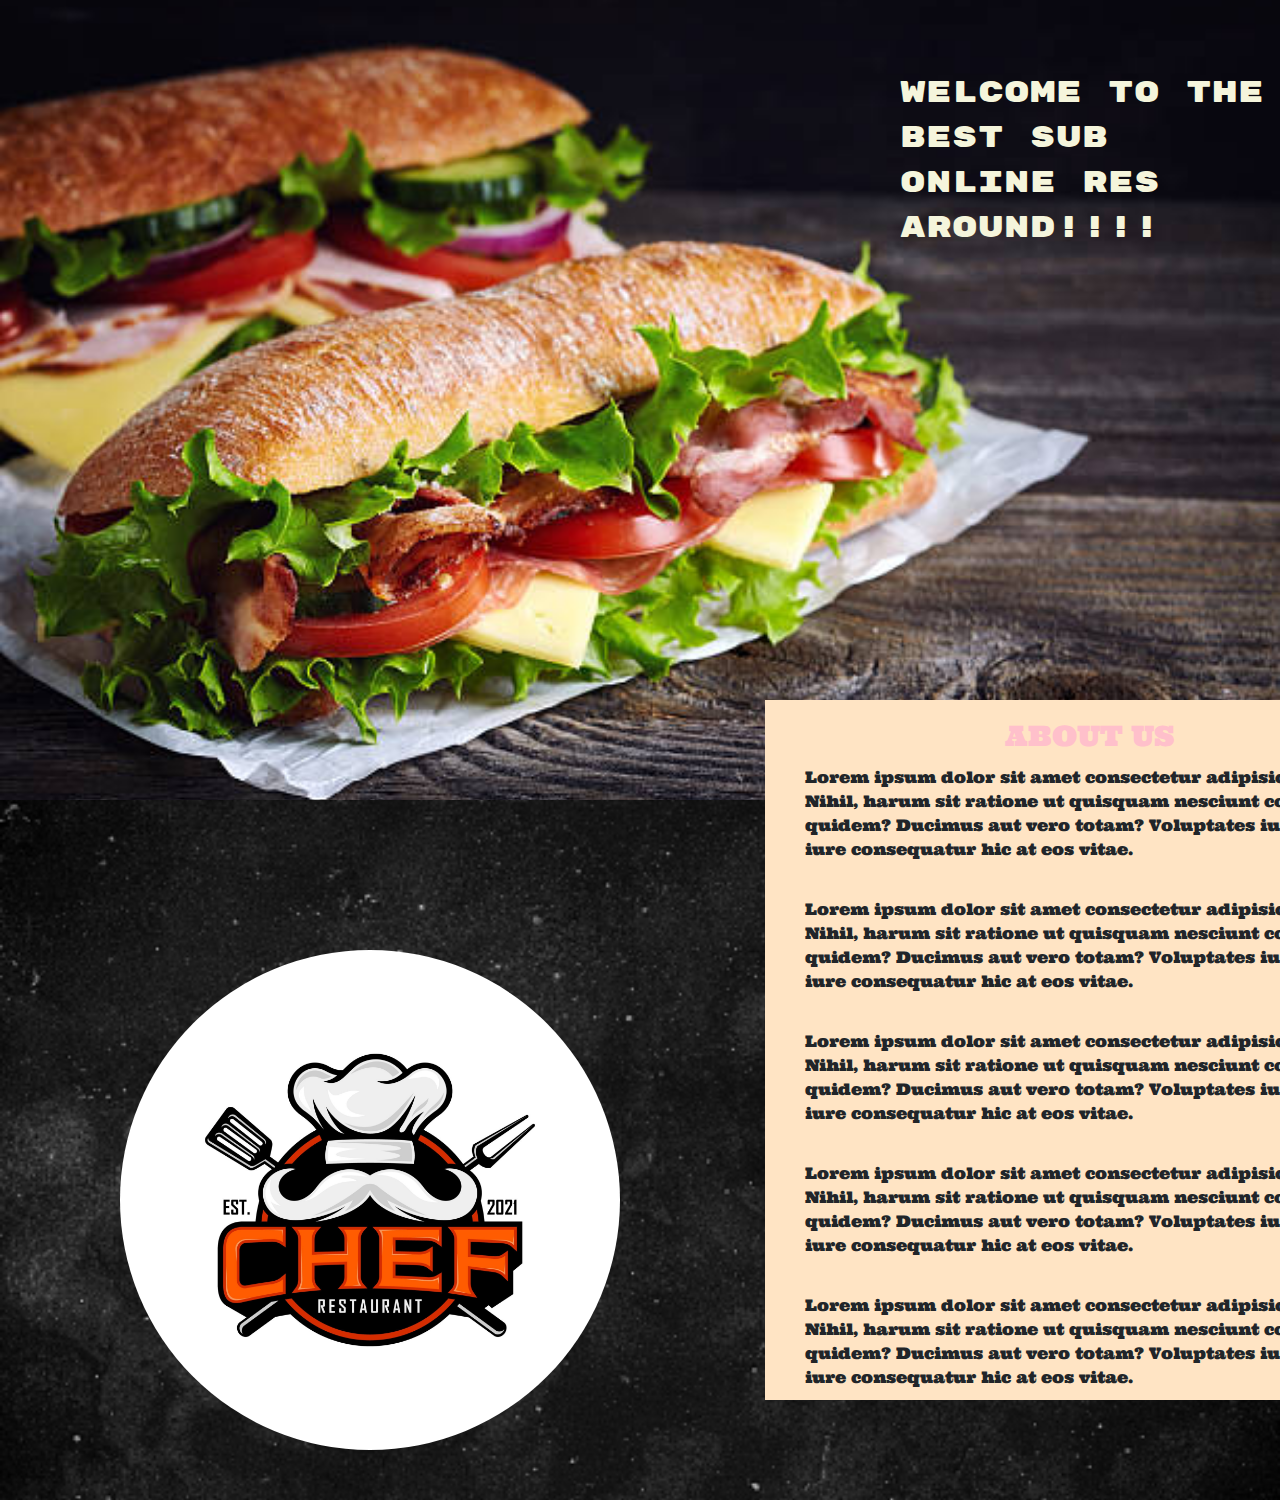
==== index.html @ f4ef695d "final term 2 project" ====
<!DOCTYPE html>
<html lang="en">
<head>
    <meta charset="UTF-8">
    <meta http-equiv="X-UA-Compatible" content="IE=edge">
    <meta name="viewport" content="width=device-width, initial-scale=1.0">
    <title>Home Page</title>

    <!--external documents-->
    <link rel="stylesheet" href="https://cdn.jsdelivr.net/npm/bootstrap@5.2.3/dist/css/bootstrap.min.css">
    <link src="https://cdn.jsdelivr.net/npm/bootstrap@5.2.3/dist/js/bootstrap.min.js">
    <link rel="preconnect" href="https://fonts.googleapis.com">
    <link rel="preconnect" href="https://fonts.gstatic.com" crossorigin>
    <link href="https://fonts.googleapis.com/css2?family=Rubik+Mono+One&family=Ultra&display=swap" rel="stylesheet">
    <!--internal documents-->
    <link rel="stylesheet" href="css/main.css">
    <script type="application/javascript" src="js/index.js"></script>

</head>
<body>
    <nav>
        <div>
            <div class="row">
                <div class="col-12">
                        <div class="intro">
                            <p>WELCOME TO THE BEST SUB ONLINE RES AROUND!!!!</p>
                        </div>
                </div>
            </div>
        </div>
    </nav>

    <section>
        <div class="row">
            <div class="col-12">
                <div class="background-one"></div>
                <div class="header-box">
                    <div class="tob">
                        <h3>ABOUT US</h3>
                    </div>
                    <p>Lorem ipsum dolor sit amet consectetur adipisicing elit. Nihil, harum sit ratione ut quisquam nesciunt consequuntur quidem? Ducimus aut vero totam? Voluptates iusto maiores iure consequatur hic at eos vitae.</p>
                    <p>Lorem ipsum dolor sit amet consectetur adipisicing elit. Nihil, harum sit ratione ut quisquam nesciunt consequuntur quidem? Ducimus aut vero totam? Voluptates iusto maiores iure consequatur hic at eos vitae.</p>
                    <p>Lorem ipsum dolor sit amet consectetur adipisicing elit. Nihil, harum sit ratione ut quisquam nesciunt consequuntur quidem? Ducimus aut vero totam? Voluptates iusto maiores iure consequatur hic at eos vitae.</p>
                    <p>Lorem ipsum dolor sit amet consectetur adipisicing elit. Nihil, harum sit ratione ut quisquam nesciunt consequuntur quidem? Ducimus aut vero totam? Voluptates iusto maiores iure consequatur hic at eos vitae.</p>
                    <p>Lorem ipsum dolor sit amet consectetur adipisicing elit. Nihil, harum sit ratione ut quisquam nesciunt consequuntur quidem? Ducimus aut vero totam? Voluptates iusto maiores iure consequatur hic at eos vitae.</p>
                </div>
                <div class="chef-image"></div>
            </div>
        </div>
        
    </section>
</body>
</html>
---- css/main.css ----
.intro{
    width: 100%;
    height: 800px;
    background-image: url(../assets/dummy\ sub\ 10.jpeg);
    background-position: center;
    background-size: cover;
}

.intro p{
    color: beige;
    padding-left: 900px;
    padding-top: 70px;
    font-family: 'Rubik Mono One', sans-serif;
    font-size: 30px;
}

.background-one{
    width: 100%;
    height: 700px;
    background-image: url(../assets/background\ image\ one.jpeg);
    background-position: center;
    background-size: cover;
}

.header-box{
    width: 650px;
    height: 700px;
    background-color: bisque;
    margin-left: 765px;
    margin-top: -800px;
}

.header-box p{
    background-color: bisque;
    padding-top: 20px;
    padding-left: 40px;
    font-family: 'Ultra', serif;
}

.tob{
    width: 650px;
    color: pink;
    height: 45px;
    background-color: bisque;
}

.tob h3{
    padding-left: 240px;
    padding-top: 20px;
    font-family: 'Ultra', serif;
}

.chef-image{
    width: 500px;
    height: 500px;
    border-radius: 350px;
    background-image: url(../assets/master-chef-logo-design-template-free-vector.webp);
    background-position: center;
    background-size: cover;
    margin-top: -450px;
    margin-left: 120px;
}
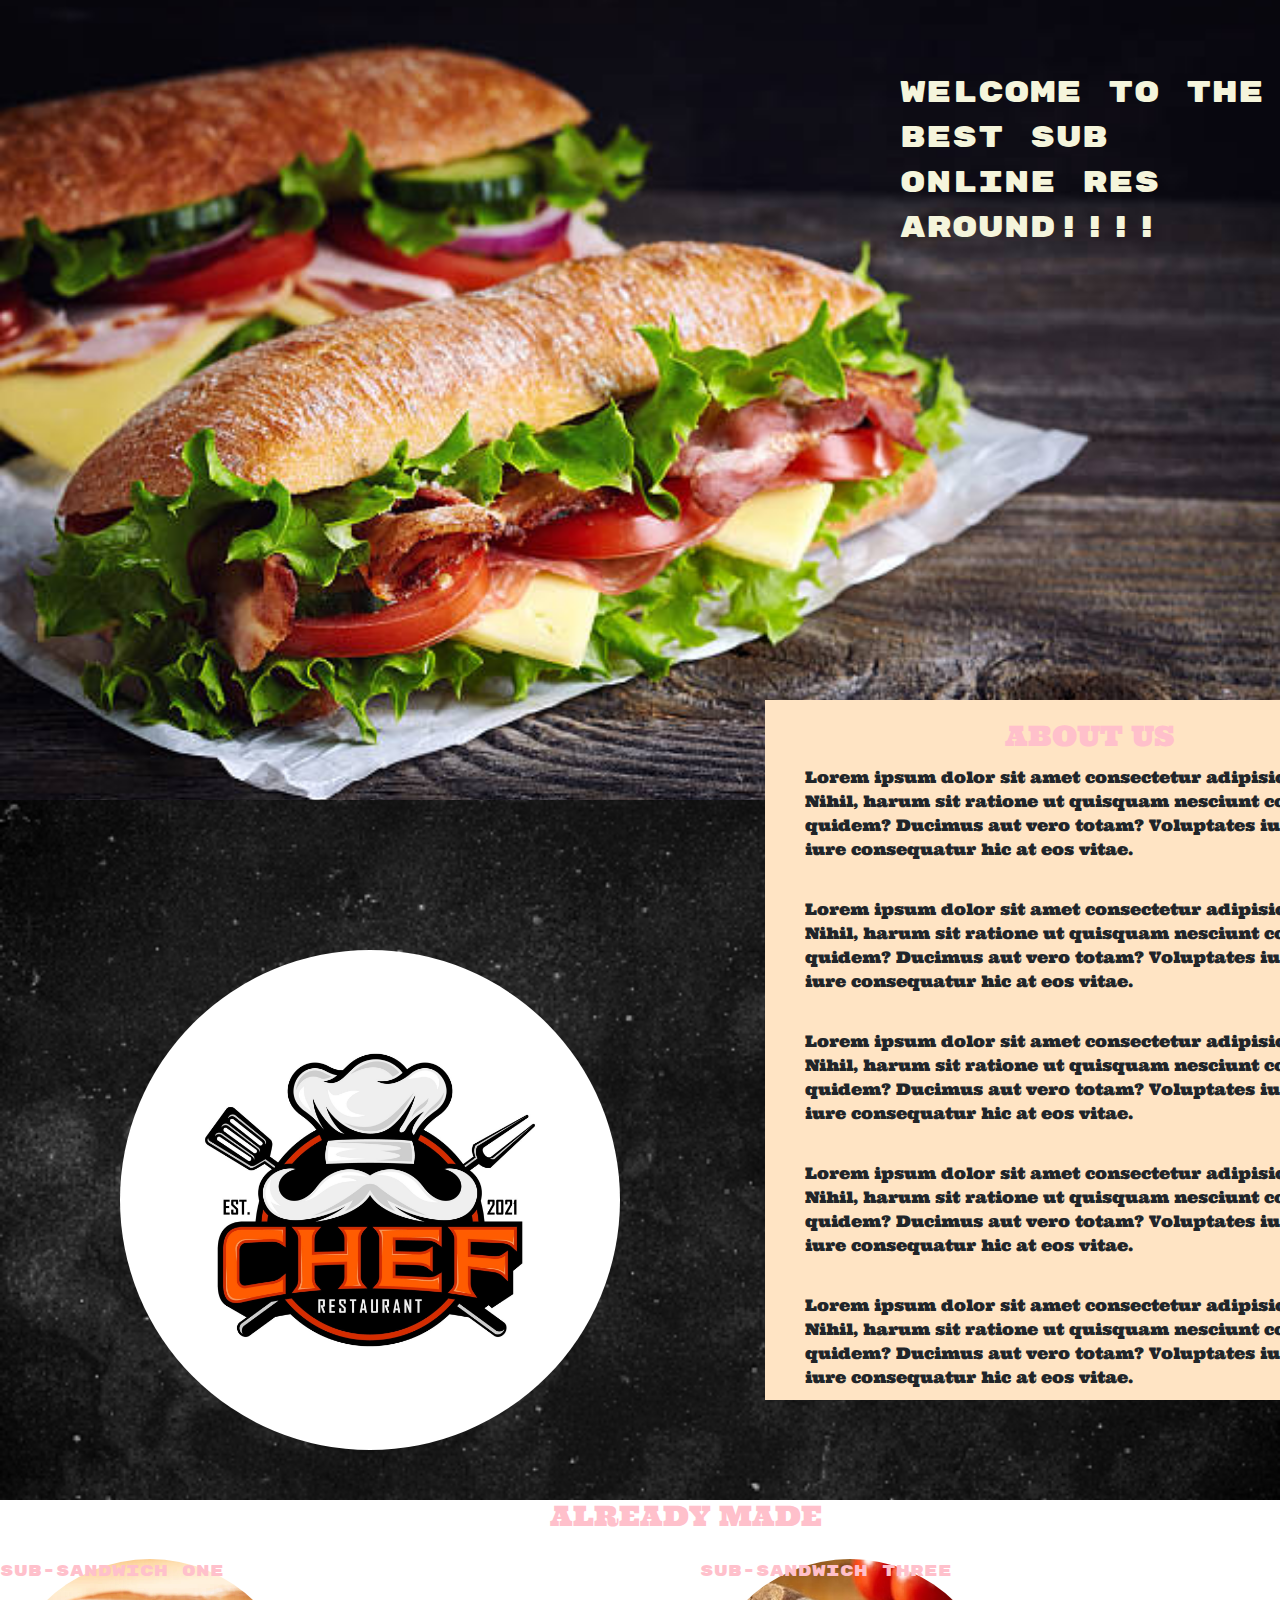
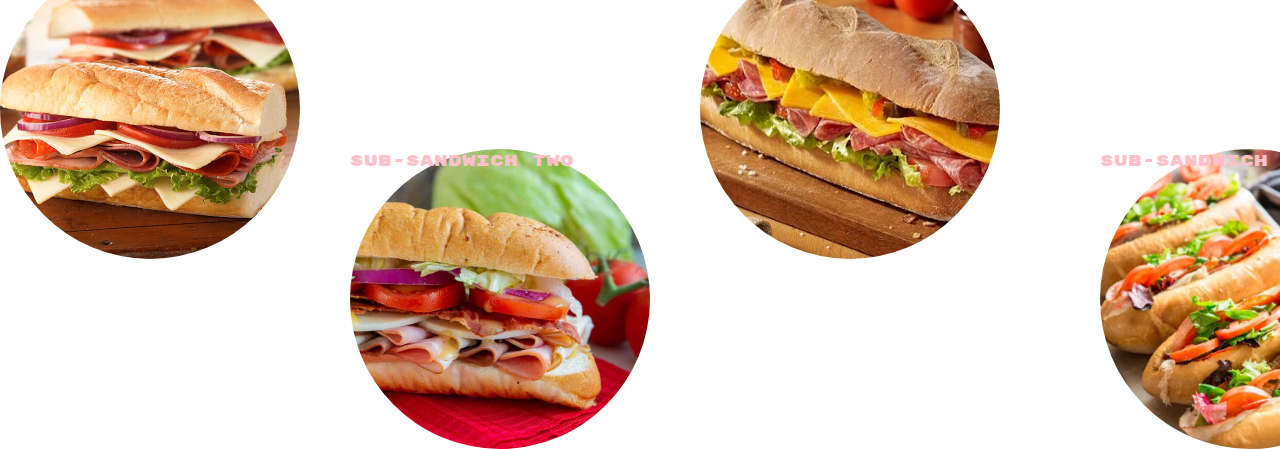
==== commit 789368f6: "progress" ====
--- a/index.html
+++ b/index.html
@@ -49,5 +49,39 @@
         </div>
         
     </section>
+
+    <section>
+        <div class="row">
+            <div class="dummy-subs">
+                <div>
+                    <h3>ALREADY MADE</h3>
+                </div>
+                <div class="col-3">
+                    <div class="sub-one">
+                        <p>Sub-Sandwich One</p>
+                    </div>
+                </div>
+    
+                <div class="col-3">
+                    <div class="sub-two">
+                        <p>Sub-Sandwich Two</p>
+                    </div>
+                </div>
+    
+                <div class="col-3">
+                    <div class="sub-three">
+                        <p>Sub-Sandwich Three</p>
+                    </div>
+                </div>
+    
+                <div class="col-3">
+                    <div class="sub-four">
+                        <p>Sub-Sandwich Four</p>
+                    </div>
+                </div>
+            </div>
+
+        </div>
+    </section>
 </body>
 </html>--- a/css/main.css
+++ b/css/main.css
@@ -60,3 +60,87 @@
     margin-top: -450px;
     margin-left: 120px;
 }
+
+.dummy-subs{
+    width: 100%;
+    height: 400px;
+    
+    color: white;
+}
+
+.dummy-subs H3{
+    padding-left: 550px;
+    margin-top: 20px;
+    padding-top: 30px;
+    font-family: 'Ultra', serif;
+    color: pink;
+}
+
+.sub-one{
+    width: 300px;
+    height: 300px;
+    border-radius: 200px;
+    margin-top: 25px;
+    background-image: url(../assets/dummy\ sub\ one.jpg);
+    background-position: center;
+    background-size: cover;
+}
+
+.sub-one p{
+    font-family: 'Rubik Mono One', sans-serif;
+    color: pink;
+}
+
+
+.sub-two{
+    width: 300px;
+    height: 300px;
+    border-radius: 200px;
+    margin-left: 350px;
+    margin-top: -110px;
+    background-image: url(../assets/dummy\ sub\ two.jpg);
+    background-position: center;
+    background-size: cover;
+}
+
+.sub-two p{
+    font-family: 'Rubik Mono One', sans-serif;
+    color: pink;
+}
+
+.sub-three{
+    width: 300px;
+    height: 300px;
+    border-radius: 200px;
+    margin-left: 700px;
+    margin-top: -490px;
+    background-image: url(../assets/dummy\ sub\ three.jpg);
+    background-position: center;
+    background-size: cover;
+}
+
+.sub-three p{
+    margin-top: -25px;
+    font-family: 'Rubik Mono One', sans-serif;
+    color: pink;
+}
+
+.sub-four{
+    width: 300px;
+    height: 300px;
+    border-radius: 200px;
+    margin-left: 1100px;
+    margin-top: -110px;
+    background-image: url(../assets/dummy\ sub\ four.jpg);
+    background-position: center;
+    background-size: cover;
+}
+
+.sub-four p{
+    font-family: 'Rubik Mono One', sans-serif;
+    color: pink;
+}
+
+
+
+
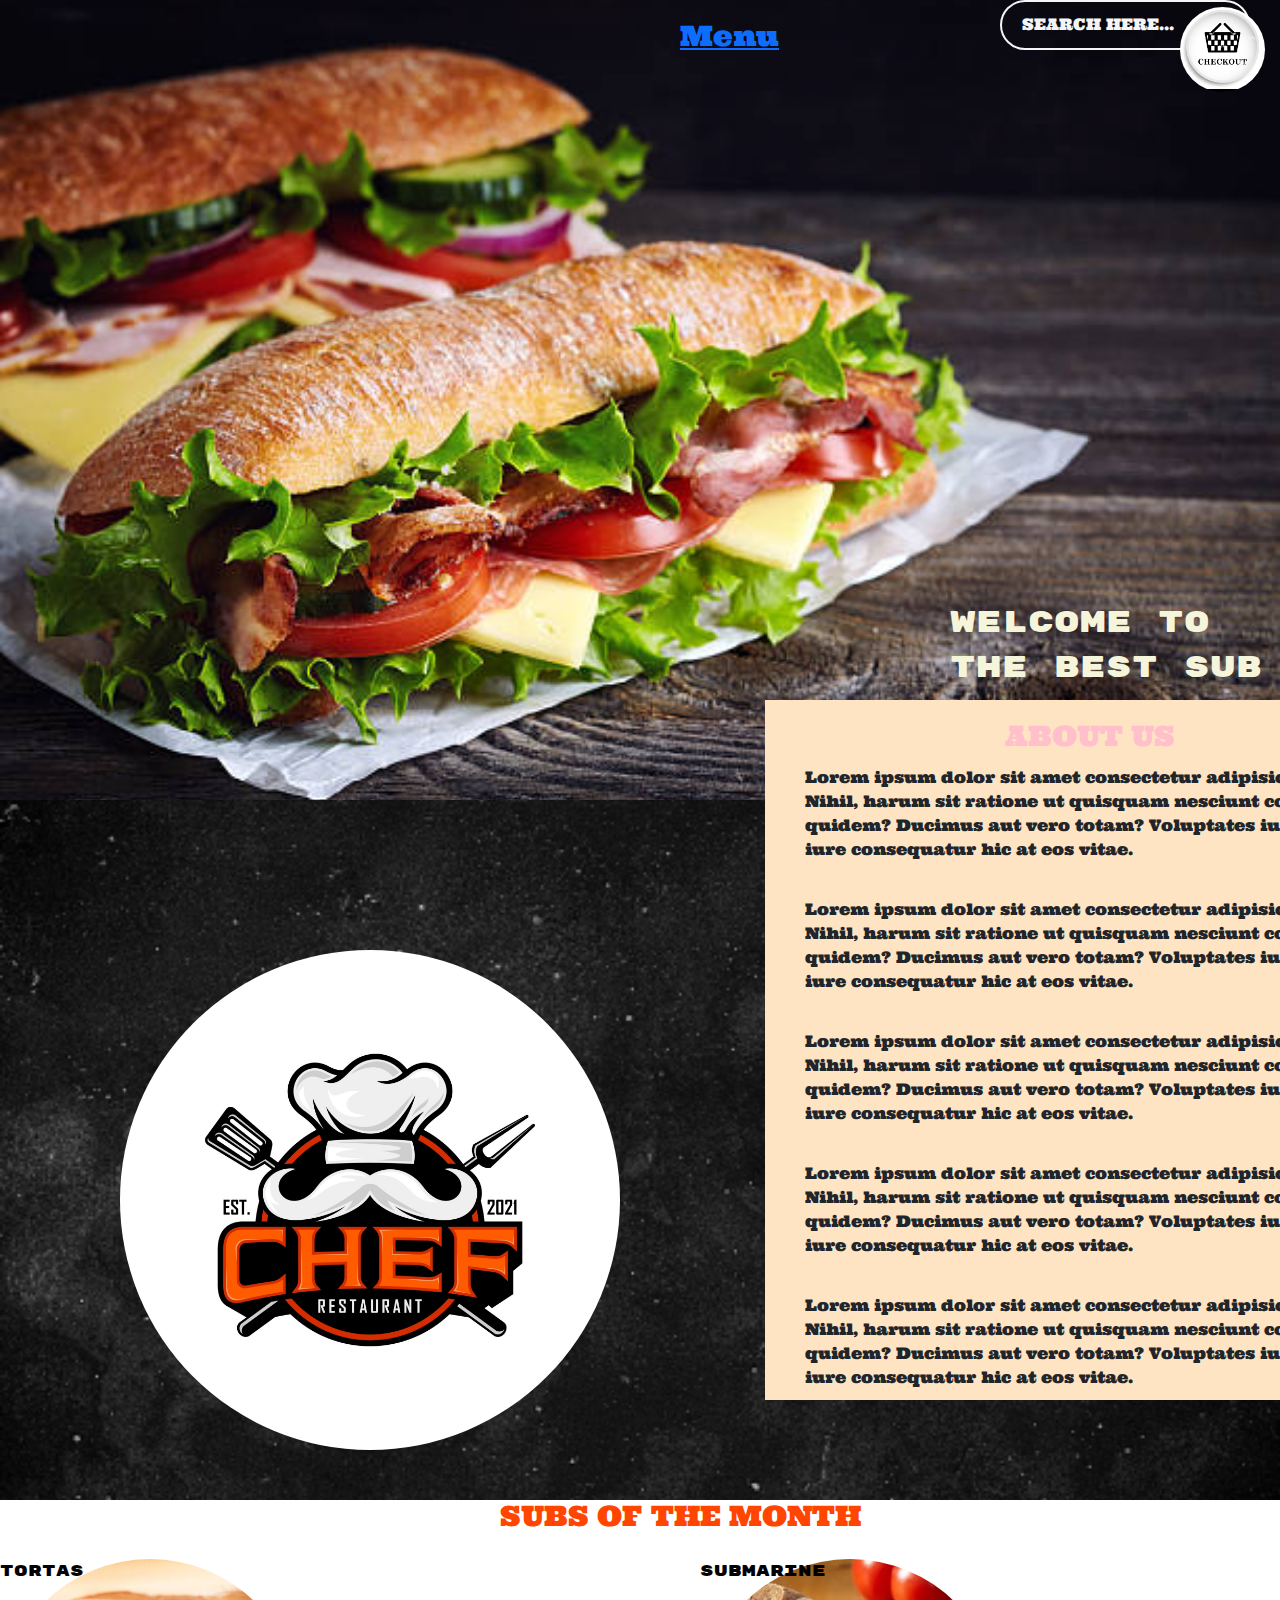
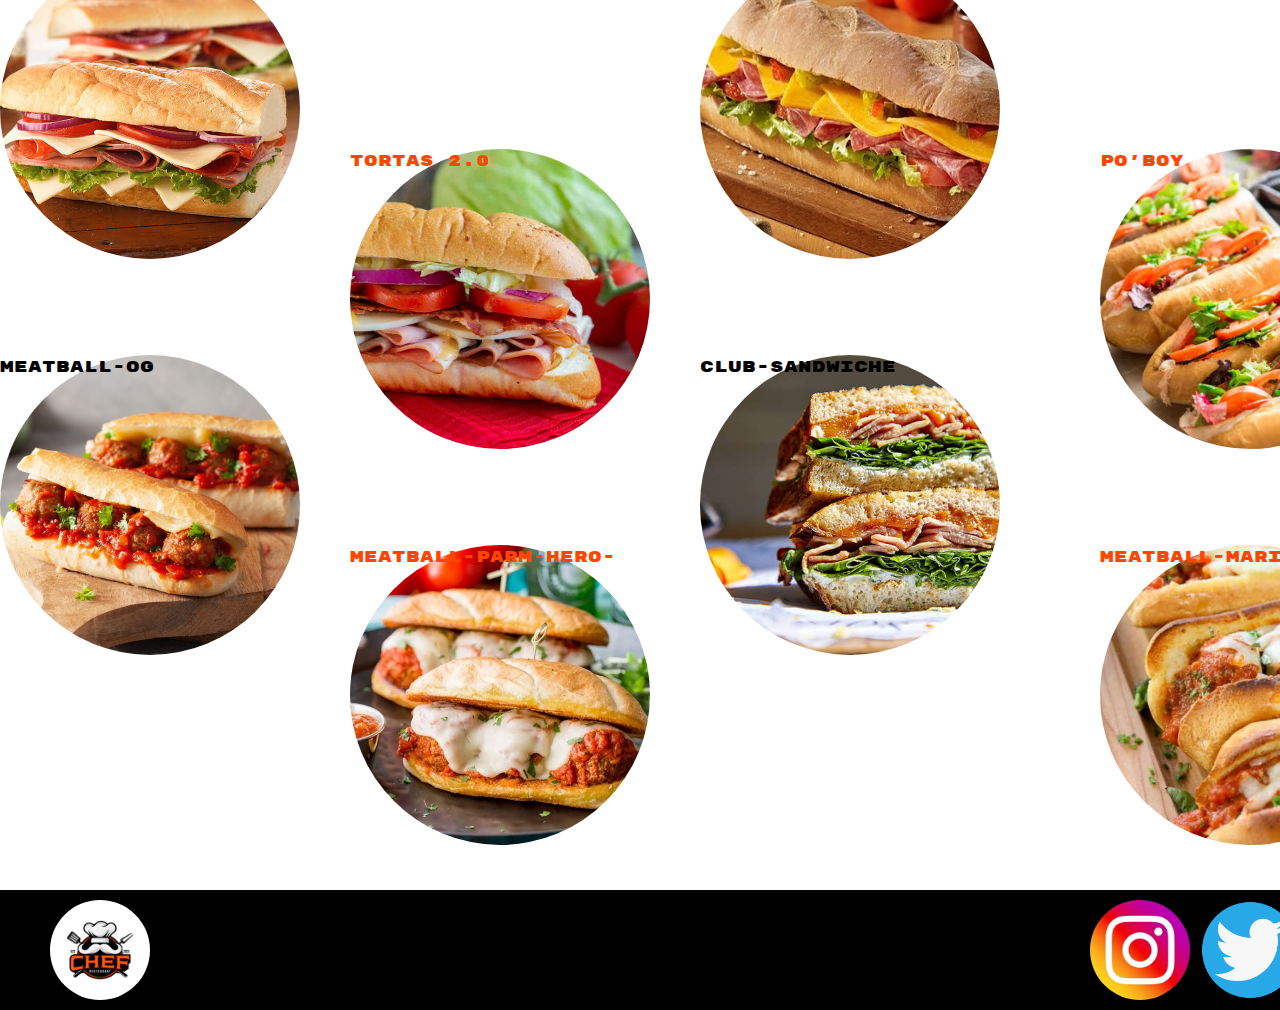
==== commit 58b0288f: "progress" ====
--- a/index.html
+++ b/index.html
@@ -23,6 +23,11 @@
             <div class="row">
                 <div class="col-12">
                         <div class="intro">
+                            <div class="header">
+                                <h3> <a href="pages/bulid.html">Menu</a></h3>
+                                <a href="pages/checkout.html"><h4></h4></a>
+                            </div>
+                            <div class="search-bar">SEARCH HERE...</div>
                             <p>WELCOME TO THE BEST SUB ONLINE RES AROUND!!!!</p>
                         </div>
                 </div>
@@ -54,34 +59,83 @@
         <div class="row">
             <div class="dummy-subs">
                 <div>
-                    <h3>ALREADY MADE</h3>
+                    <h3>SUBS OF THE MONTH</h3>
                 </div>
                 <div class="col-3">
                     <div class="sub-one">
-                        <p>Sub-Sandwich One</p>
+                        <p>TORTAS</p>
                     </div>
                 </div>
     
                 <div class="col-3">
                     <div class="sub-two">
-                        <p>Sub-Sandwich Two</p>
+                        <p>TORTAS 2.0</p>
                     </div>
                 </div>
     
                 <div class="col-3">
                     <div class="sub-three">
-                        <p>Sub-Sandwich Three</p>
+                        <p>SUBMARINE</p>
                     </div>
                 </div>
     
                 <div class="col-3">
                     <div class="sub-four">
-                        <p>Sub-Sandwich Four</p>
+                        <p>PO'BOY</p>
                     </div>
                 </div>
             </div>
 
         </div>
+
+        <div class="row">
+            <div class="dummie-subs">
+                <div>
+                    <h3></h3>
+                </div>
+                <div class="col-3">
+                    <div class="sub-five">
+                        <p>MEATBALL-OG</p>
+                    </div>
+                </div>
+    
+                <div class="col-3">
+                    <div class="sub-six">
+                        <p>MEATBALL-PARM-HERO-</p>
+                    </div>
+                </div>
+    
+                <div class="col-3">
+                    <div class="sub-seven">
+                        <p>CLUB-SANDWICHE</p>
+                    </div>
+                </div>
+    
+                <div class="col-3">
+                    <div class="sub-eight">
+                        <p>MEATBALL-MARINA</p>
+                    </div>
+                </div>
+            </div>
+
+        </div>
+
     </section>
+
+    <footer>
+        <section>
+            <div class="row">
+                <div class="col-12">
+                    <div class="footer">
+                        <div class="chef-logo"></div>
+                        <div class="instagram-logo"></div>
+                        <div class="twitter-logo"></div>
+                        <div class="facebook-logo"></div>
+                    </div>
+                </div>
+
+            </div>
+        </section>
+    </footer>
 </body>
 </html>--- a/css/main.css
+++ b/css/main.css
@@ -1,3 +1,52 @@
+.header{
+    float: right;
+}
+
+.header h3{
+    margin-left: -600px;
+    margin-top: 20px;
+    font-family: 'Ultra', serif;
+    color: whitesmoke !important;
+   
+}
+
+.header h4{
+    width: 85px;
+    height: 85px;
+    border-radius: 50px;
+    margin-top: -55px;
+    background-image: url(../assets/checkout.jpeg);
+    background-position: center;
+    background-size: cover;
+    margin-left: -100px;
+}
+
+.search-bar{
+    width: 250px;
+    height: 50px;
+    border-radius: 45px;
+    margin-left: 1000px;
+    color: whitesmoke;
+    font-family: 'Ultra', serif;
+    border: 2px solid whitesmoke;
+    padding-top: 10px;
+    padding-left: 20px;
+}
+
+.search-bar:hover{
+    width: 250px;
+    height: 50px;
+    border-radius: 45px;
+    margin-left: 1000px;
+    color: black;
+    font-family: 'Ultra', serif;
+    border: 2px solid whitesmoke;
+    padding-top: 10px;
+    padding-left: 20px;
+    background-color: whitesmoke;
+    cursor: pointer;
+}
+
 .intro{
     width: 100%;
     height: 800px;
@@ -8,8 +57,8 @@
 
 .intro p{
     color: beige;
-    padding-left: 900px;
-    padding-top: 70px;
+    padding-left: 950px;
+    padding-top: 550px;
     font-family: 'Rubik Mono One', sans-serif;
     font-size: 30px;
 }
@@ -64,16 +113,15 @@
 .dummy-subs{
     width: 100%;
     height: 400px;
-    
     color: white;
 }
 
 .dummy-subs H3{
-    padding-left: 550px;
+    padding-left: 500px;
     margin-top: 20px;
     padding-top: 30px;
     font-family: 'Ultra', serif;
-    color: pink;
+    color: orangered;
 }
 
 .sub-one{
@@ -88,7 +136,7 @@
 
 .sub-one p{
     font-family: 'Rubik Mono One', sans-serif;
-    color: pink;
+    color: black;
 }
 
 
@@ -105,7 +153,7 @@
 
 .sub-two p{
     font-family: 'Rubik Mono One', sans-serif;
-    color: pink;
+    color: orangered;
 }
 
 .sub-three{
@@ -122,7 +170,7 @@
 .sub-three p{
     margin-top: -25px;
     font-family: 'Rubik Mono One', sans-serif;
-    color: pink;
+    color: black;
 }
 
 .sub-four{
@@ -138,9 +186,134 @@
 
 .sub-four p{
     font-family: 'Rubik Mono One', sans-serif;
-    color: pink;
-}
-
-
-
-
+    color: orangered;
+}
+
+.dummie-subs{
+    width: 100%;
+    height: 500px;
+    color: white;
+}
+
+.dummie-subs H3{
+    padding-left: 550px;
+    margin-top: 50px;
+    padding-top: 30px;
+    font-family: 'Ultra', serif;
+    
+}
+
+.sub-five{
+    width: 300px;
+    height: 300px;
+    border-radius: 200px;
+    margin-top: 25px;
+    background-image: url(../assets/dummy\ sub\ five.jpg);
+    background-position: center;
+    background-size: cover;
+}
+
+.sub-five  p{
+    font-family: 'Rubik Mono One', sans-serif;
+    color: black;
+}
+
+.sub-six{
+    width: 300px;
+    height: 300px;
+    border-radius: 200px;
+    margin-left: 350px;
+    margin-top: -110px;
+    background-image: url(../assets/dummy\ sub\ six.webp);
+    background-position: center;
+    background-size: cover;
+}
+
+.sub-six p{
+    font-family: 'Rubik Mono One', sans-serif;
+    color: orangered;
+}
+
+.sub-seven{
+    width: 300px;
+    height: 300px;
+    border-radius: 200px;
+    margin-left: 700px;
+    margin-top: -490px;
+    background-image: url(../assets/dummy\ sub\ seven.jpg);
+    background-position: center;
+    background-size: cover;
+}
+
+.sub-seven p{
+    margin-top: -25px;
+    font-family: 'Rubik Mono One', sans-serif;
+    color: black;
+}
+
+.sub-eight{
+    width: 300px;
+    height: 300px;
+    border-radius: 200px;
+    margin-left: 1100px;
+    margin-top: -110px;
+    background-image: url(../assets/dummy\ sub\ eight.jpg);
+    background-position: center;
+    background-size: cover;
+}
+
+.sub-eight p{
+    font-family: 'Rubik Mono One', sans-serif;
+    color: orangered;
+}
+
+.footer{
+    width: 100%;
+    height: 120px;
+    background-color: black;
+    margin-top: 140px;
+    padding-top: 10px;
+}
+
+.chef-logo{
+    width: 100px;
+    height: 100px;
+    border-radius: 50px;
+    margin-left: 50px;
+    background-image: url(../assets/master-chef-logo-design-template-free-vector.webp);
+    background-position: center;
+    background-size: cover;
+
+}
+.instagram-logo{
+    width: 100px;
+    height: 100px;
+    border-radius: 50px;
+    margin-left: 1090px;
+    margin-top: -100px;
+    background-image: url(../assets/instagram\ logo.jpeg);
+    background-position: center;
+    background-size: cover;
+}
+
+.twitter-logo{
+    width: 100px;
+    height: 100px;
+    border-radius: 50px;
+    margin-left: 1200px;
+    margin-top: -100px;
+    background-image: url(../assets/twitter\ .png);
+    background-position: center;
+    background-size: cover;
+}
+
+.facebook-logo{
+    width: 110px;
+    height: 110px;
+    border-radius: 50px;
+    margin-left: 1300px;
+    margin-top: -105px;
+    background-image: url(../assets/Facebook.png);
+    background-position: center;
+    background-size: cover;
+}
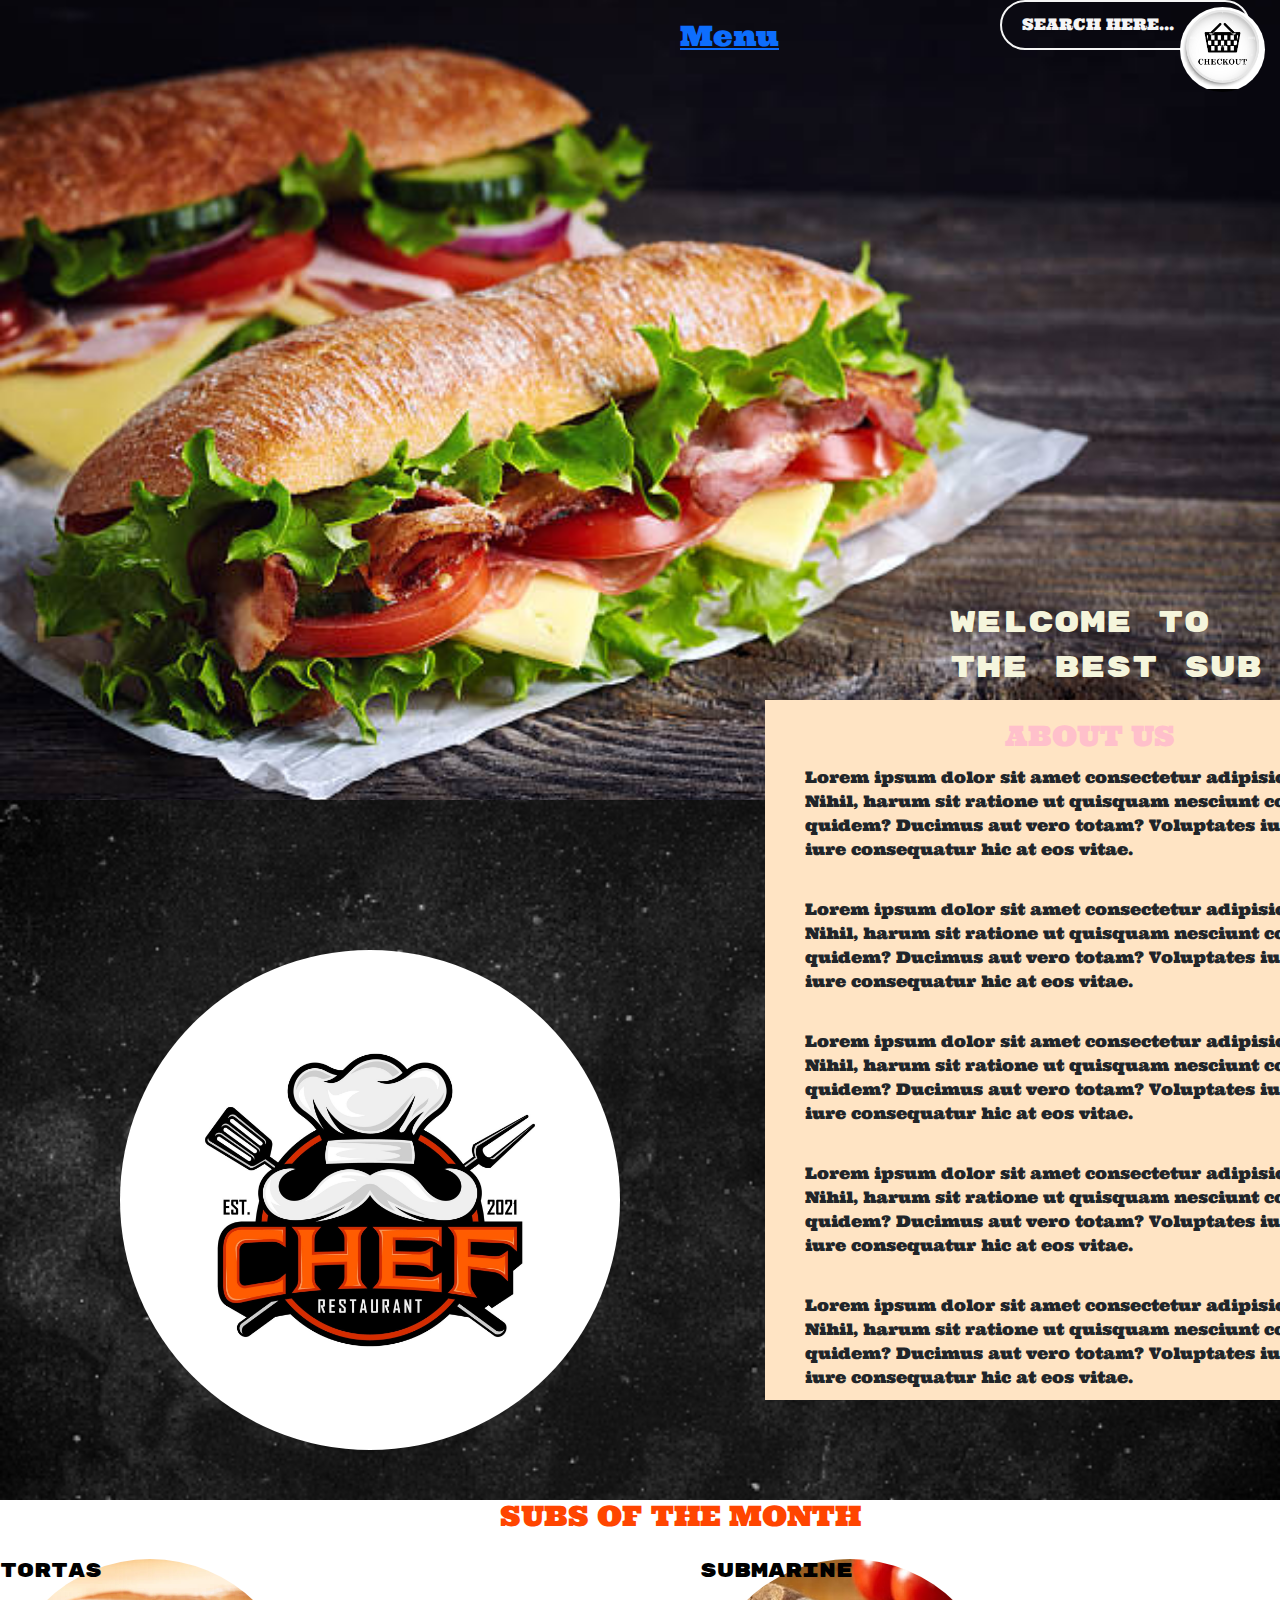
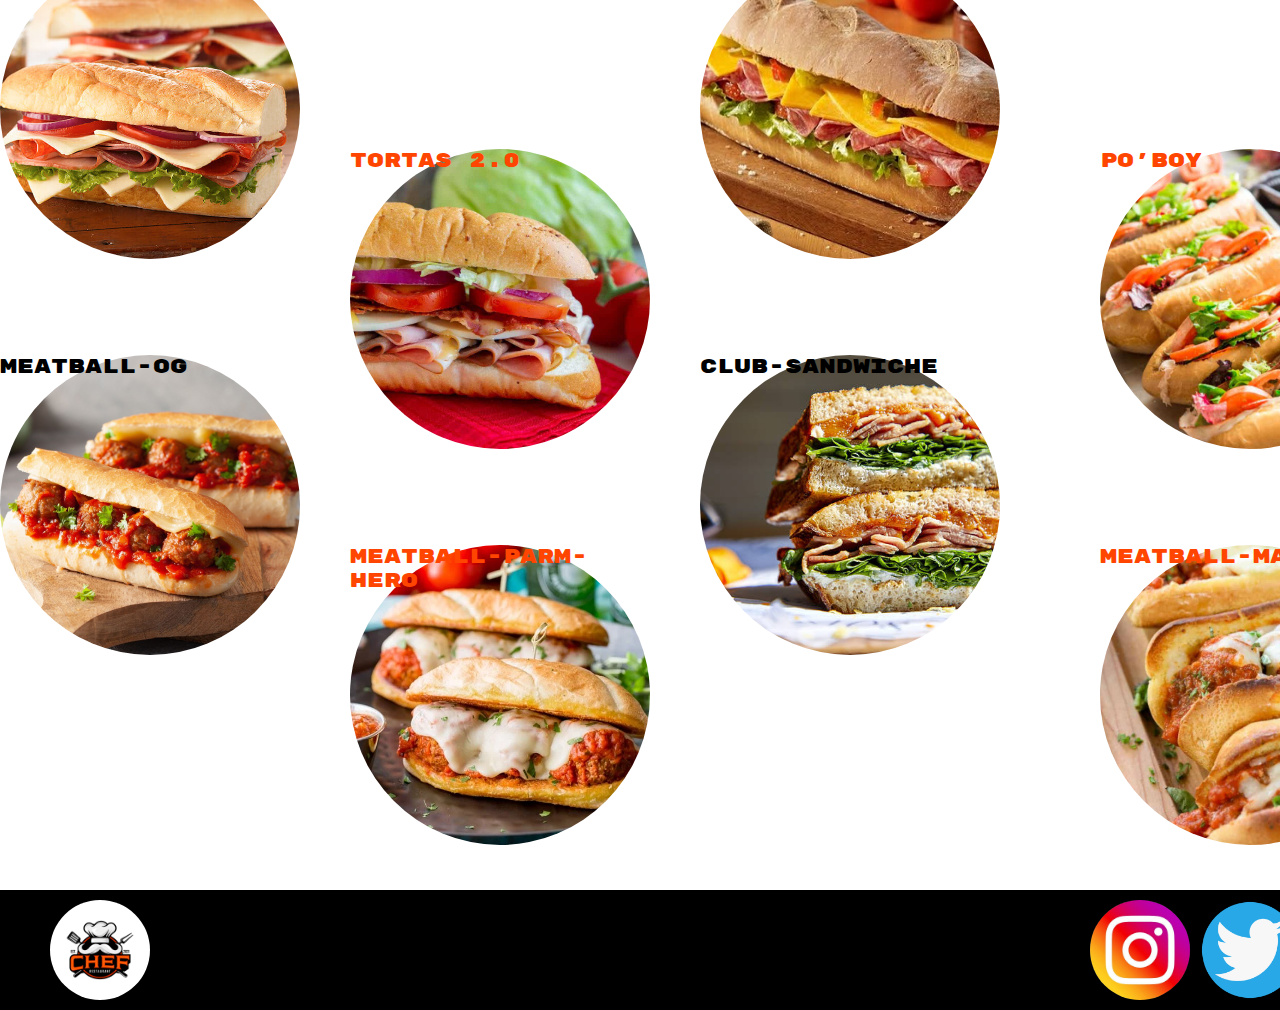
==== commit b88060c7: "progress" ====
--- a/index.html
+++ b/index.html
@@ -11,7 +11,7 @@
     <link src="https://cdn.jsdelivr.net/npm/bootstrap@5.2.3/dist/js/bootstrap.min.js">
     <link rel="preconnect" href="https://fonts.googleapis.com">
     <link rel="preconnect" href="https://fonts.gstatic.com" crossorigin>
-    <link href="https://fonts.googleapis.com/css2?family=Rubik+Mono+One&family=Ultra&display=swap" rel="stylesheet">
+    <link href="https://fonts.googleapis.com/css2?family=Pangolin&family=Rubik+Mono+One&family=Shrikhand&family=Ultra&display=swap" rel="stylesheet">
     <!--internal documents-->
     <link rel="stylesheet" href="css/main.css">
     <script type="application/javascript" src="js/index.js"></script>
@@ -63,25 +63,42 @@
                 </div>
                 <div class="col-3">
                     <div class="sub-one">
-                        <p>TORTAS</p>
+                        <h5>TORTAS</h5>
+                        <div class="cover-one">
+                            <p>ingredients : </p>
+                            <p>Lorem ipsum dolor sit, amet consectetur adipisicing elit. In officia quo expedita repellendus ad saepe aperiam, laudantium, excepturi cumque, architecto accusamus! Sunt porro quas veniam praesentium mollitia at tempore modi!</p>
+                        </div>
                     </div>
                 </div>
     
                 <div class="col-3">
                     <div class="sub-two">
-                        <p>TORTAS 2.0</p>
+                        <h5>TORTAS 2.0</h5>
+                       <div class="cover-two">
+                        <p>ingredients : </p>
+                        <p>Lorem ipsum dolor sit, amet consectetur adipisicing elit. In officia quo expedita repellendus ad saepe aperiam, laudantium, excepturi cumque, architecto accusamus! Sunt porro quas veniam praesentium mollitia at tempore modi!</p>
+                       </div>
                     </div>
                 </div>
     
                 <div class="col-3">
                     <div class="sub-three">
-                        <p>SUBMARINE</p>
+                        <h5>SUBMARINE</h5>
+                        <div class="cover-three">
+                            <p>ingredients : </p>
+                            <p>Lorem ipsum dolor sit, amet consectetur adipisicing elit. In officia quo expedita repellendus ad saepe aperiam, laudantium, excepturi cumque, architecto accusamus! Sunt porro quas veniam praesentium mollitia at tempore modi!</p>                       
+                        </div>
                     </div>
                 </div>
     
                 <div class="col-3">
                     <div class="sub-four">
-                        <p>PO'BOY</p>
+                        <h5>PO'BOY</h5>
+                        <div class="cover-four">
+                            <p>ingredients : </p>
+                            <p>Lorem ipsum dolor sit, amet consectetur adipisicing elit. In officia quo expedita repellendus ad saepe aperiam, laudantium, excepturi cumque, architecto accusamus! Sunt porro quas veniam praesentium mollitia at tempore modi!</p>                       
+                       
+                        </div>
                     </div>
                 </div>
             </div>
@@ -95,25 +112,45 @@
                 </div>
                 <div class="col-3">
                     <div class="sub-five">
-                        <p>MEATBALL-OG</p>
+                        <h5>MEATBALL-OG</h5>
+                        <div class="cover-five">
+                            <p>ingredients : </p>
+                            <p>Lorem ipsum dolor sit, amet consectetur adipisicing elit. In officia quo expedita repellendus ad saepe aperiam, laudantium, excepturi cumque, architecto accusamus! Sunt porro quas veniam praesentium mollitia at tempore modi!</p>                       
+                       
+                        </div>
                     </div>
                 </div>
     
                 <div class="col-3">
                     <div class="sub-six">
-                        <p>MEATBALL-PARM-HERO-</p>
+                        <h5>MEATBALL-PARM-HERO</h5>
+                        <div class="cover-six">
+                            <p>ingredients : </p>
+                            <p>Lorem ipsum dolor sit, amet consectetur adipisicing elit. In officia quo expedita repellendus ad saepe aperiam, laudantium, excepturi cumque, architecto accusamus! Sunt porro quas veniam praesentium mollitia at tempore modi!</p>                       
+                       
+                        </div>
                     </div>
                 </div>
     
                 <div class="col-3">
                     <div class="sub-seven">
-                        <p>CLUB-SANDWICHE</p>
+                        <h5>CLUB-SANDWICHE</h5>
+                        <div class="cover-seven">
+                            <p>ingredients : </p>
+                            <p>Lorem ipsum dolor sit, amet consectetur adipisicing elit. In officia quo expedita repellendus ad saepe aperiam, laudantium, excepturi cumque, architecto accusamus! Sunt porro quas veniam praesentium mollitia at tempore modi!</p>                       
+                       
+                        </div>
                     </div>
                 </div>
     
                 <div class="col-3">
                     <div class="sub-eight">
-                        <p>MEATBALL-MARINA</p>
+                        <h5>MEATBALL-MARINA</h5>
+                        <div class="cover-eight">
+                            <p>ingredients : </p>
+                            <p>Lorem ipsum dolor sit, amet consectetur adipisicing elit. In officia quo expedita repellendus ad saepe aperiam, laudantium, excepturi cumque, architecto accusamus! Sunt porro quas veniam praesentium mollitia at tempore modi!</p>                       
+                       
+                        </div>
                     </div>
                 </div>
             </div>
--- a/css/main.css
+++ b/css/main.css
@@ -6,9 +6,10 @@
     margin-left: -600px;
     margin-top: 20px;
     font-family: 'Ultra', serif;
-    color: whitesmoke !important;
+    color: whitesmoke;
    
 }
+
 
 .header h4{
     width: 85px;
@@ -134,11 +135,27 @@
     background-size: cover;
 }
 
-.sub-one p{
-    font-family: 'Rubik Mono One', sans-serif;
-    color: black;
-}
-
+.sub-one h5{
+    font-family: 'Rubik Mono One', sans-serif;
+    color: black;
+}
+
+.cover-one{
+    width: 300px;
+    height: 300px;
+    opacity: 0;   
+}
+
+.cover-one p{
+    padding-left: 55px;
+    font-weight: 600;
+}
+
+.cover-one:hover{
+    cursor: pointer;
+    opacity: 1;
+    color: black;
+}
 
 .sub-two{
     width: 300px;
@@ -151,9 +168,26 @@
     background-size: cover;
 }
 
-.sub-two p{
+.sub-two h5{
     font-family: 'Rubik Mono One', sans-serif;
     color: orangered;
+}
+
+.cover-two{
+    width: 300px;
+    height: 300px;
+    opacity: 0;
+}
+
+.cover-two p{
+    padding-left: 45px;
+    font-weight: 600;
+}
+
+.cover-two:hover{
+    cursor: pointer;
+    opacity: 1;
+    color: black;
 }
 
 .sub-three{
@@ -167,11 +201,30 @@
     background-size: cover;
 }
 
-.sub-three p{
+.sub-three h5{
     margin-top: -25px;
     font-family: 'Rubik Mono One', sans-serif;
     color: black;
 }
+
+.cover-three{
+    width: 300px;
+    height: 300px;
+    opacity: 0;
+}
+
+.cover-three p{
+    padding-left: 45px;
+    font-weight: 600;
+}
+
+.cover-three:hover{
+    cursor: pointer;
+    opacity: 1;
+    color: black;
+}
+
+
 
 .sub-four{
     width: 300px;
@@ -184,9 +237,26 @@
     background-size: cover;
 }
 
-.sub-four p{
+.sub-four h5{
     font-family: 'Rubik Mono One', sans-serif;
     color: orangered;
+}
+
+.cover-four{
+    width: 300px;
+    height: 300px;
+    opacity: 0;
+}
+
+.cover-four p{
+    padding-left: 45px;
+    font-weight: 600;
+}
+
+.cover-four:hover{
+    cursor: pointer;
+    opacity: 1;
+    color: black;
 }
 
 .dummie-subs{
@@ -213,10 +283,28 @@
     background-size: cover;
 }
 
-.sub-five  p{
-    font-family: 'Rubik Mono One', sans-serif;
-    color: black;
-}
+.sub-five h5{
+    font-family: 'Rubik Mono One', sans-serif;
+    color: black;
+}
+
+.cover-five{
+    width: 300px;
+    height: 300px;
+    opacity: 0;
+}
+
+.cover-five p{
+    padding-left: 45px;
+    font-weight: 600;
+}
+
+.cover-five:hover{
+    cursor: pointer;
+    opacity: 1;
+    color: black;
+}
+
 
 .sub-six{
     width: 300px;
@@ -229,9 +317,26 @@
     background-size: cover;
 }
 
-.sub-six p{
+.sub-six h5{
     font-family: 'Rubik Mono One', sans-serif;
     color: orangered;
+}
+
+.cover-six{
+    width: 300px;
+    height: 300px;
+    opacity: 0;
+}
+
+.cover-six p{
+    padding-left: 45px;
+    font-weight: 600;
+}
+
+.cover-six:hover{
+    cursor: pointer;
+    opacity: 1;
+    color: black;
 }
 
 .sub-seven{
@@ -245,9 +350,26 @@
     background-size: cover;
 }
 
-.sub-seven p{
+.sub-seven h5{
     margin-top: -25px;
     font-family: 'Rubik Mono One', sans-serif;
+    color: black;
+}
+
+.cover-seven{
+    width: 300px;
+    height: 300px;
+    opacity: 0;
+}
+
+.cover-seven p{
+    padding-left: 45px;
+    font-weight: 600;
+}
+
+.cover-seven:hover{
+    cursor: pointer;
+    opacity: 1;
     color: black;
 }
 
@@ -262,9 +384,26 @@
     background-size: cover;
 }
 
-.sub-eight p{
+.sub-eight h5{
     font-family: 'Rubik Mono One', sans-serif;
     color: orangered;
+}
+
+.cover-eight{
+    width: 300px;
+    height: 300px;
+    opacity: 0;
+}
+
+.cover-eight p{
+    padding-left: 45px;
+    font-weight: 600;
+}
+
+.cover-eight:hover{
+    cursor: pointer;
+    opacity: 1;
+    color: black;
 }
 
 .footer{
@@ -285,6 +424,7 @@
     background-size: cover;
 
 }
+
 .instagram-logo{
     width: 100px;
     height: 100px;
